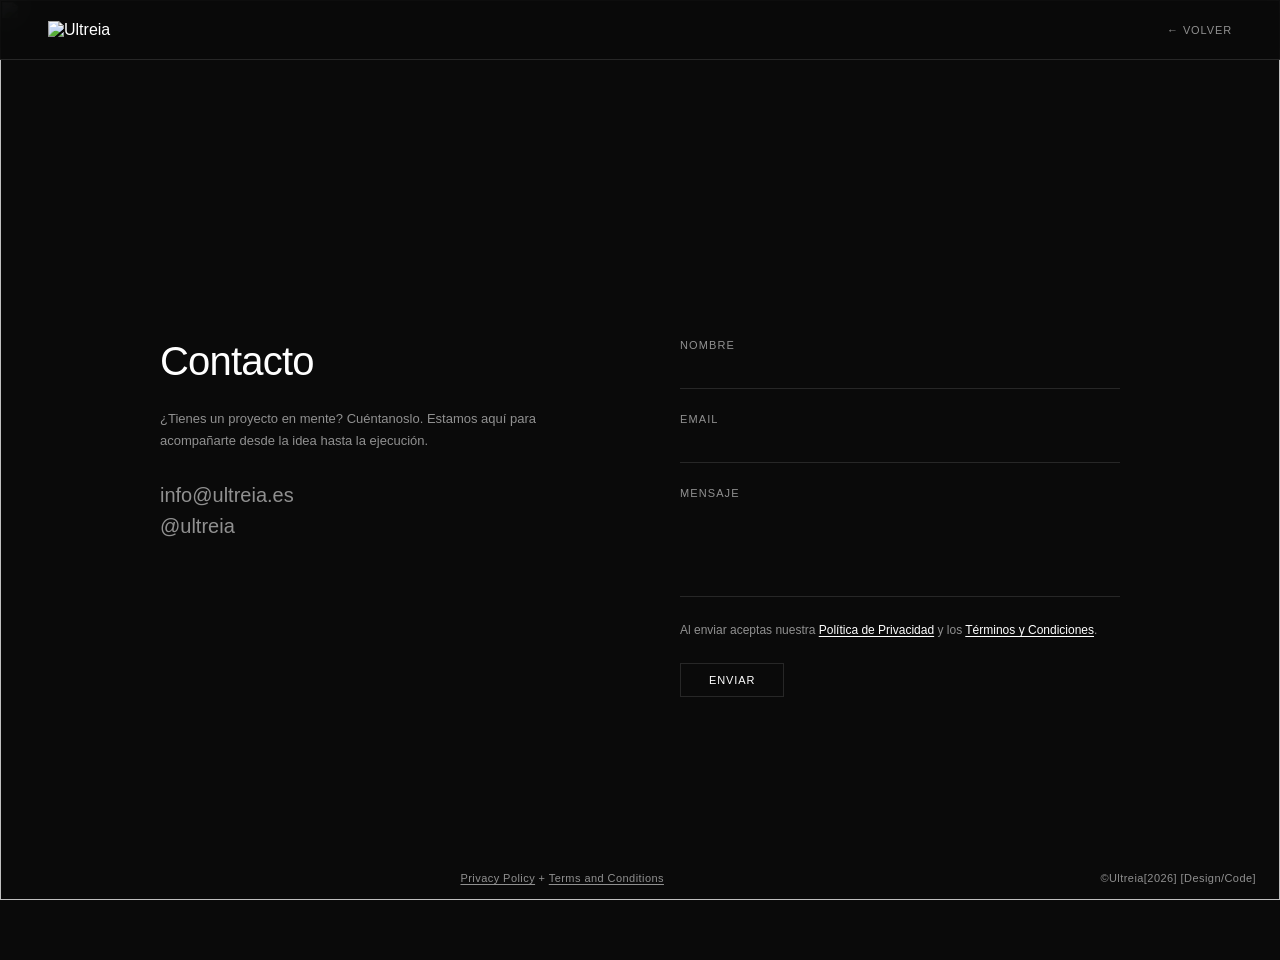
==== pages/contacto.html @ 215acc98 "Initial commit: HTML/CSS/JS structure for Ultreia web - index.html: full-screen bg, sticky nav, menu" ====
<!DOCTYPE html>
<html lang="es">
<head>
  <meta charset="UTF-8">
  <meta name="viewport" content="width=device-width, initial-scale=1.0">
  <title>Contacto — Ultreia</title>
  <link rel="stylesheet" href="../css/reset.css">
  <link rel="stylesheet" href="../css/variables.css">
  <link rel="stylesheet" href="../css/main.css">
  <link rel="stylesheet" href="../css/pages.css">
</head>
<body class="page-contact">

  <!-- Background -->
  <div class="site-bg" aria-hidden="true">
    <img src="../images/bg.jpg" alt="">
  </div>

  <nav class="nav nav--page" aria-label="Navegación principal">
    <a href="../index.html" class="nav__logo" aria-label="Ultreia — inicio">
      <img src="../images/logo.svg" alt="Ultreia">
    </a>
    <a href="../index.html" class="nav__link nav__link--back">← Volver</a>
  </nav>

  <main class="contact-content">
    <div class="contact-grid">
      <div class="contact-info">
        <h1>Contacto</h1>
        <p>
          ¿Tienes un proyecto en mente? Cuéntanoslo. Estamos aquí para acompañarte
          desde la idea hasta la ejecución.
        </p>
        <ul class="contact-links">
          <li><a href="mailto:info@ultreia.es">info@ultreia.es</a></li>
          <li><a href="https://instagram.com/ultreia" target="_blank" rel="noopener">@ultreia</a></li>
        </ul>
      </div>

      <form class="contact-form" action="#" method="post" novalidate>
        <div class="form-row">
          <label for="nombre">Nombre</label>
          <input type="text" id="nombre" name="nombre" autocomplete="name" required>
        </div>
        <div class="form-row">
          <label for="email">Email</label>
          <input type="email" id="email" name="email" autocomplete="email" required>
        </div>
        <div class="form-row">
          <label for="mensaje">Mensaje</label>
          <textarea id="mensaje" name="mensaje" rows="5" required></textarea>
        </div>
        <p class="form-legal">
          Al enviar aceptas nuestra
          <a href="privacidad.html">Política de Privacidad</a>
          y los
          <a href="terminos.html">Términos y Condiciones</a>.
        </p>
        <button type="submit" class="form-submit">Enviar</button>
      </form>
    </div>
  </main>

  <footer class="footer-bar" role="contentinfo">
    <div class="footer-bar__left"></div>
    <div class="footer-bar__center">
      <a href="privacidad.html">Privacy Policy</a>
      +
      <a href="terminos.html">Terms and Conditions</a>
    </div>
    <div class="footer-bar__right">
      <span class="footer-bar__copy">©Ultreia[2026] [Design/Code]</span>
    </div>
  </footer>

</body>
</html>
---- css/variables.css ----
:root {
  /* Colors */
  --color-bg: #0a0a0a;
  --color-text: #ffffff;
  --color-text-dim: rgba(255, 255, 255, 0.55);
  --color-text-hover: #ffffff;
  --color-overlay: rgba(10, 10, 10, 0.92);
  --color-border: rgba(255, 255, 255, 0.12);
  --color-accent: #ffffff;

  /* Typography */
  --font-primary: 'Helvetica Neue', Helvetica, Arial, sans-serif;
  --font-size-nav: 0.6875rem;     /* 11px */
  --font-size-sm: 0.75rem;        /* 12px */
  --font-size-body: 0.8125rem;    /* 13px */
  --font-size-label: 0.6875rem;   /* 11px */
  --font-size-list: 1.25rem;      /* 20px */
  --letter-spacing-wide: 0.1em;
  --letter-spacing-nav: 0.08em;

  /* Layout */
  --nav-height: 60px;
  --footer-height: 44px;
  --menu-height: 70vh;
  --max-width: 1440px;
  --col: calc(100% / 3);

  /* Timing */
  --ease-out: cubic-bezier(0.16, 1, 0.3, 1);
  --ease-in-out: cubic-bezier(0.45, 0, 0.55, 1);
  --duration-fast: 200ms;
  --duration-med: 380ms;
  --duration-slow: 550ms;
}
---- css/main.css ----
/* ============================================================
   ULTREIA — Main Stylesheet
   ============================================================ */

/* ── Background ─────────────────────────────────────────── */

.site-bg {
  position: fixed;
  inset: 0;
  z-index: 0;
  overflow: hidden;
}

.site-bg video,
.site-bg img {
  width: 100%;
  height: 100%;
  object-fit: cover;
  object-position: center;
}

/* ── Site wrapper ───────────────────────────────────────── */

.site-wrapper {
  position: relative;
  z-index: 1;
  height: 100dvh;
  display: flex;
  flex-direction: column;
}

/* ── Navigation ─────────────────────────────────────────── */

.nav {
  position: fixed;
  top: 0;
  left: 0;
  right: 0;
  height: var(--nav-height);
  z-index: 100;
  display: flex;
  align-items: center;
  justify-content: space-between;
  padding: 0 48px;
}

.nav__logo {
  flex-shrink: 0;
  width: 120px;
}

.nav__logo img {
  width: 100%;
  height: auto;
  object-fit: contain;
}

.nav__links {
  display: flex;
  align-items: center;
  gap: 48px;
}

.nav__link {
  font-size: var(--font-size-nav);
  letter-spacing: var(--letter-spacing-nav);
  text-transform: uppercase;
  color: var(--color-text);
  cursor: pointer;
  position: relative;
  transition: opacity var(--duration-fast) ease;
  white-space: nowrap;
  user-select: none;
}

.nav__link::after {
  content: '';
  position: absolute;
  bottom: -3px;
  left: 0;
  width: 0;
  height: 1px;
  background: var(--color-text);
  transition: width var(--duration-med) var(--ease-out);
}

.nav__link:hover::after,
.nav__link.is-active::after {
  width: 100%;
}

.nav__link.is-active {
  opacity: 1;
}

.nav__contact {
  flex-shrink: 0;
}

/* ── Hero content ───────────────────────────────────────── */

.hero {
  flex: 1;
  display: flex;
  align-items: flex-end;
  padding-bottom: calc(var(--footer-height) + 48px);
}

.hero__text {
  max-width: 420px;
  margin-left: auto;
  margin-right: 80px;
  font-size: var(--font-size-body);
  line-height: 1.65;
  color: var(--color-text);
}

/* ── Footer bar ─────────────────────────────────────────── */

.footer-bar {
  position: fixed;
  bottom: 0;
  left: 0;
  right: 0;
  height: var(--footer-height);
  z-index: 90;
  display: flex;
  align-items: center;
  padding: 0 24px;
  gap: 0;
}

.footer-bar__left {
  flex: 0 0 auto;
}

.footer-bar__center {
  flex: 1;
  text-align: center;
  font-size: var(--font-size-label);
  color: var(--color-text-dim);
  letter-spacing: 0.04em;
  padding: 0 24px;
}

.footer-bar__center a {
  text-decoration: underline;
  text-underline-offset: 2px;
  transition: color var(--duration-fast) ease;
}

.footer-bar__center a:hover {
  color: var(--color-text);
}

.footer-bar__right {
  display: flex;
  align-items: center;
  gap: 32px;
  flex: 0 0 auto;
}

.footer-bar__copy {
  font-size: var(--font-size-label);
  color: var(--color-text-dim);
  letter-spacing: 0.04em;
  white-space: nowrap;
}

.footer-bar__cta {
  font-size: var(--font-size-label);
  letter-spacing: var(--letter-spacing-nav);
  text-transform: uppercase;
  background: rgba(255,255,255,0.1);
  border: 1px solid var(--color-border);
  padding: 4px 16px;
  border-radius: 2px;
  transition: background var(--duration-fast) ease, border-color var(--duration-fast) ease;
  white-space: nowrap;
}

.footer-bar__cta:hover {
  background: rgba(255,255,255,0.18);
  border-color: rgba(255,255,255,0.3);
}

/* ── Cookie Banner ──────────────────────────────────────── */

.cookie-banner {
  position: fixed;
  bottom: calc(var(--footer-height) + 12px);
  left: 16px;
  z-index: 200;
  background: rgba(20, 20, 20, 0.95);
  border: 1px solid var(--color-border);
  border-radius: 4px;
  padding: 12px 16px;
  max-width: 220px;
  font-size: var(--font-size-sm);
  line-height: 1.5;
  color: var(--color-text-dim);
  backdrop-filter: blur(12px);
  -webkit-backdrop-filter: blur(12px);
  transition: opacity var(--duration-med) ease, transform var(--duration-med) var(--ease-out);
}

.cookie-banner.is-hidden {
  opacity: 0;
  transform: translateY(8px);
  pointer-events: none;
}

.cookie-banner a,
.cookie-banner button {
  color: var(--color-text);
  text-decoration: underline;
  text-underline-offset: 2px;
  cursor: pointer;
}

.cookie-banner button:hover {
  opacity: 0.7;
}

/* ── Menu overlay ───────────────────────────────────────── */

.menu-overlay {
  position: fixed;
  top: var(--nav-height);
  left: 0;
  right: 0;
  z-index: 50;
  background: var(--color-overlay);
  backdrop-filter: blur(2px);
  -webkit-backdrop-filter: blur(2px);
  overflow: hidden;
  height: 0;
  transition: height var(--duration-slow) var(--ease-out);
  border-bottom: 1px solid var(--color-border);
}

.menu-overlay.is-open {
  /* height set dynamically by JS */
}

.menu-panel {
  position: absolute;
  top: 0;
  left: 0;
  right: 0;
  opacity: 0;
  transform: translateY(-8px);
  transition:
    opacity var(--duration-med) ease,
    transform var(--duration-med) var(--ease-out);
  pointer-events: none;
  display: grid;
  grid-template-columns: 1fr 1fr 1fr;
  padding: 52px 48px 48px;
  gap: 0;
  min-height: 400px;
}

.menu-panel.is-visible {
  opacity: 1;
  transform: translateY(0);
  pointer-events: auto;
}

/* ── Menu columns ───────────────────────────────────────── */

.menu-col {
  padding-right: 48px;
}

.menu-col--image {
  padding-right: 0;
  display: flex;
  align-items: flex-start;
}

.menu-col--image-wide {
  grid-column: span 2;
  padding-right: 0;
  display: flex;
  align-items: flex-start;
}

.menu-col__label {
  font-size: var(--font-size-label);
  letter-spacing: var(--letter-spacing-wide);
  text-transform: uppercase;
  color: var(--color-text-dim);
  margin-bottom: 20px;
}

.menu-col__desc {
  font-size: var(--font-size-body);
  line-height: 1.65;
  color: var(--color-text-dim);
  margin-bottom: 32px;
  max-width: 380px;
}

/* ── Menu list ──────────────────────────────────────────── */

.menu-list {
  display: flex;
  flex-direction: column;
  gap: 2px;
}

.menu-list__item {
  font-size: var(--font-size-list);
  line-height: 1.3;
  color: var(--color-text-dim);
  cursor: pointer;
  padding: 6px 0;
  transition: color var(--duration-fast) ease;
  position: relative;
  width: fit-content;
}

.menu-list__item::before {
  content: '';
  position: absolute;
  left: -16px;
  top: 50%;
  transform: translateY(-50%) scaleX(0);
  width: 8px;
  height: 1px;
  background: var(--color-text);
  transform-origin: left;
  transition: transform var(--duration-fast) var(--ease-out);
}

.menu-list__item:hover,
.menu-list__item.is-active {
  color: var(--color-text);
}

.menu-list__item:hover::before,
.menu-list__item.is-active::before {
  transform: translateY(-50%) scaleX(1);
}

.menu-list__link {
  font-size: var(--font-size-label);
  letter-spacing: var(--letter-spacing-wide);
  text-transform: uppercase;
  color: var(--color-text-dim);
  margin-top: 32px;
  display: inline-flex;
  align-items: center;
  gap: 8px;
  transition: color var(--duration-fast) ease;
  cursor: pointer;
}

.menu-list__link::after {
  content: '→';
  transition: transform var(--duration-fast) ease;
}

.menu-list__link:hover {
  color: var(--color-text);
}

.menu-list__link:hover::after {
  transform: translateX(4px);
}

/* ── Menu image ─────────────────────────────────────────── */

.menu-image {
  width: 100%;
  aspect-ratio: 4 / 3;
  background: rgba(255,255,255,0.04);
  border: 1px solid var(--color-border);
  position: relative;
  overflow: hidden;
}

.menu-image img {
  position: absolute;
  inset: 0;
  width: 100%;
  height: 100%;
  object-fit: cover;
  opacity: 0;
  transition: opacity var(--duration-med) ease;
}

.menu-image img.is-visible {
  opacity: 1;
}

/* ── Utilities ──────────────────────────────────────────── */

.sr-only {
  position: absolute;
  width: 1px;
  height: 1px;
  overflow: hidden;
  clip: rect(0,0,0,0);
  white-space: nowrap;
}
---- css/pages.css ----
/* ============================================================
   ULTREIA — Pages (legal, contact)
   ============================================================ */

/* ── Legal pages ─────────────────────────────────────────── */

.page-legal body,
body.page-legal {
  overflow-y: auto;
  height: auto;
}

.nav--page {
  position: sticky;
  background: rgba(10,10,10,0.96);
  border-bottom: 1px solid var(--color-border);
  backdrop-filter: blur(12px);
  -webkit-backdrop-filter: blur(12px);
}

.nav__link--back {
  font-size: var(--font-size-nav);
  letter-spacing: var(--letter-spacing-nav);
  text-transform: uppercase;
  color: var(--color-text-dim);
  transition: color var(--duration-fast) ease;
}

.nav__link--back:hover {
  color: var(--color-text);
}

.legal-content {
  max-width: 680px;
  margin: 0 auto;
  padding: calc(var(--nav-height) + 64px) 48px calc(var(--footer-height) + 64px);
}

.legal-content h1 {
  font-size: 2rem;
  font-weight: 300;
  letter-spacing: -0.01em;
  margin-bottom: 8px;
}

.legal-meta {
  font-size: var(--font-size-sm);
  color: var(--color-text-dim);
  margin-bottom: 48px;
}

.legal-content section {
  margin-bottom: 36px;
}

.legal-content h2 {
  font-size: var(--font-size-body);
  letter-spacing: var(--letter-spacing-wide);
  text-transform: uppercase;
  color: var(--color-text-dim);
  margin-bottom: 12px;
}

.legal-content p {
  font-size: var(--font-size-body);
  line-height: 1.7;
  color: rgba(255,255,255,0.75);
  margin-bottom: 12px;
}

.legal-content a {
  color: var(--color-text);
  text-decoration: underline;
  text-underline-offset: 2px;
}

/* ── Contact page ────────────────────────────────────────── */

body.page-contact {
  overflow: hidden;
  height: 100dvh;
}

.contact-content {
  position: relative;
  z-index: 1;
  display: flex;
  align-items: center;
  justify-content: center;
  min-height: 100dvh;
  padding: calc(var(--nav-height) + 32px) 48px calc(var(--footer-height) + 32px);
}

.contact-grid {
  display: grid;
  grid-template-columns: 1fr 1fr;
  gap: 80px;
  max-width: 960px;
  width: 100%;
}

.contact-info h1 {
  font-size: 2.5rem;
  font-weight: 300;
  letter-spacing: -0.02em;
  margin-bottom: 24px;
}

.contact-info p {
  font-size: var(--font-size-body);
  line-height: 1.7;
  color: var(--color-text-dim);
  margin-bottom: 32px;
}

.contact-links {
  display: flex;
  flex-direction: column;
  gap: 8px;
}

.contact-links a {
  font-size: var(--font-size-list);
  color: var(--color-text-dim);
  transition: color var(--duration-fast) ease;
}

.contact-links a:hover {
  color: var(--color-text);
}

/* ── Form ────────────────────────────────────────────────── */

.contact-form {
  display: flex;
  flex-direction: column;
  gap: 24px;
}

.form-row {
  display: flex;
  flex-direction: column;
  gap: 6px;
}

.form-row label {
  font-size: var(--font-size-label);
  letter-spacing: var(--letter-spacing-wide);
  text-transform: uppercase;
  color: var(--color-text-dim);
}

.form-row input,
.form-row textarea {
  background: transparent;
  border: none;
  border-bottom: 1px solid var(--color-border);
  color: var(--color-text);
  font: inherit;
  font-size: var(--font-size-body);
  padding: 8px 0;
  outline: none;
  transition: border-color var(--duration-fast) ease;
  resize: none;
}

.form-row input:focus,
.form-row textarea:focus {
  border-bottom-color: var(--color-text);
}

.form-legal {
  font-size: var(--font-size-sm);
  color: var(--color-text-dim);
  line-height: 1.5;
}

.form-legal a {
  color: var(--color-text);
  text-decoration: underline;
  text-underline-offset: 2px;
}

.form-submit {
  align-self: flex-start;
  font-size: var(--font-size-nav);
  letter-spacing: var(--letter-spacing-nav);
  text-transform: uppercase;
  padding: 10px 28px;
  border: 1px solid var(--color-border);
  cursor: pointer;
  transition: background var(--duration-fast) ease, border-color var(--duration-fast) ease;
}

.form-submit:hover {
  background: rgba(255,255,255,0.08);
  border-color: rgba(255,255,255,0.3);
}
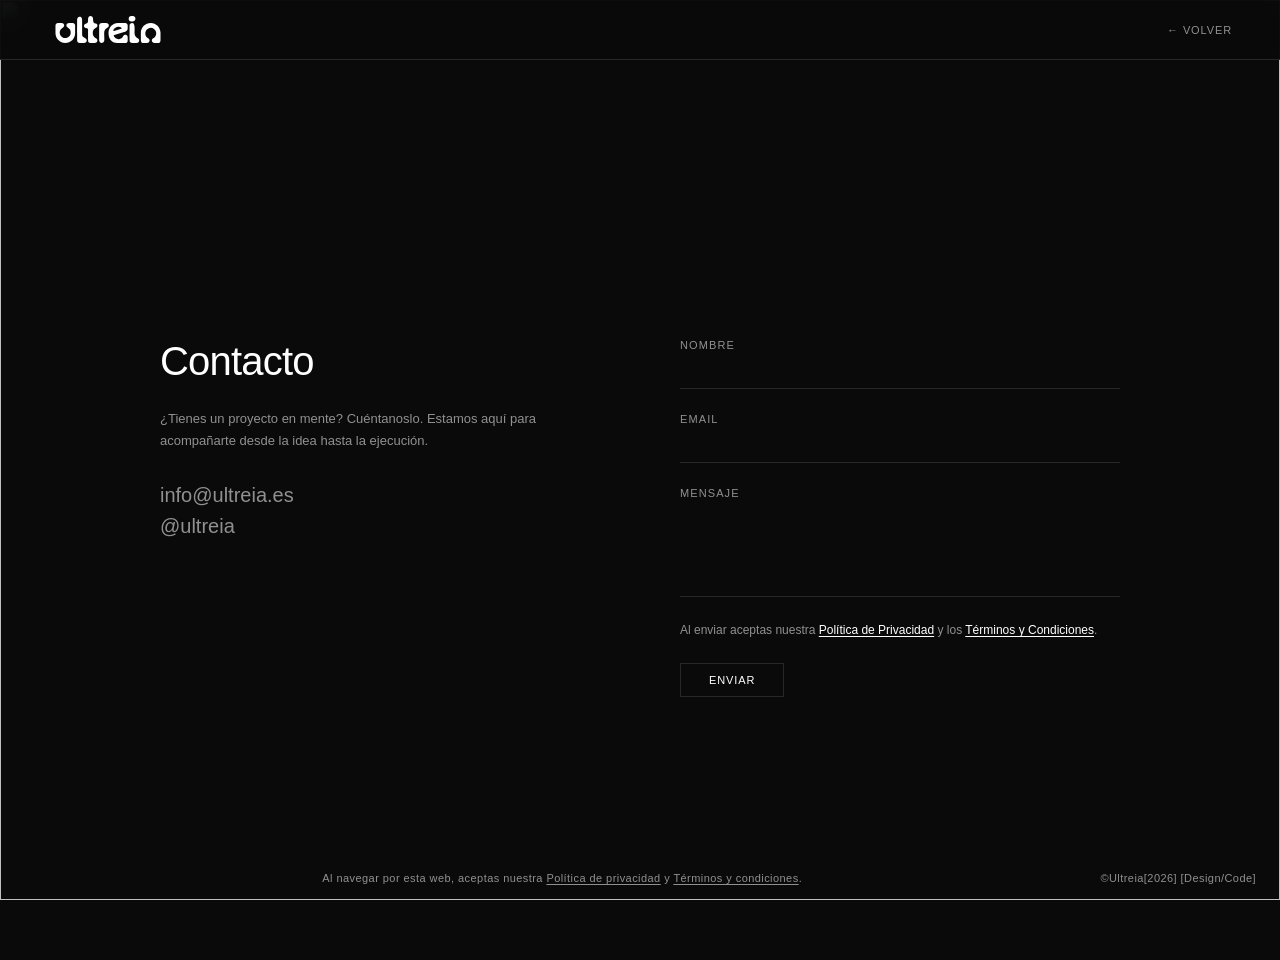
==== commit 8f421b3f: "Translate to Spanish, update logo path, localise cookie banner - Footer: 'By clicking Submit...' → '" ====
--- a/pages/contacto.html
+++ b/pages/contacto.html
@@ -18,7 +18,7 @@
 
   <nav class="nav nav--page" aria-label="Navegación principal">
     <a href="../index.html" class="nav__logo" aria-label="Ultreia — inicio">
-      <img src="../images/logo.svg" alt="Ultreia">
+      <img src="../images/Ultreia_Festival2025_LOGO_BLANCO.svg" alt="Ultreia">
     </a>
     <a href="../index.html" class="nav__link nav__link--back">← Volver</a>
   </nav>
@@ -64,9 +64,10 @@
   <footer class="footer-bar" role="contentinfo">
     <div class="footer-bar__left"></div>
     <div class="footer-bar__center">
-      <a href="privacidad.html">Privacy Policy</a>
-      +
-      <a href="terminos.html">Terms and Conditions</a>
+      Al navegar por esta web, aceptas nuestra
+      <a href="privacidad.html">Política de privacidad</a>
+      y
+      <a href="terminos.html">Términos y condiciones</a>.
     </div>
     <div class="footer-bar__right">
       <span class="footer-bar__copy">©Ultreia[2026] [Design/Code]</span>
--- a/css/main.css
+++ b/css/main.css
@@ -17,16 +17,6 @@
   height: 100%;
   object-fit: cover;
   object-position: center;
-}
-
-/* ── Site wrapper ───────────────────────────────────────── */
-
-.site-wrapper {
-  position: relative;
-  z-index: 1;
-  height: 100dvh;
-  display: flex;
-  flex-direction: column;
 }
 
 /* ── Navigation ─────────────────────────────────────────── */
@@ -100,16 +90,15 @@
 /* ── Hero content ───────────────────────────────────────── */
 
 .hero {
-  flex: 1;
-  display: flex;
-  align-items: flex-end;
-  padding-bottom: calc(var(--footer-height) + 48px);
+  position: fixed;
+  bottom: calc(var(--footer-height) + 52px);
+  right: 80px;
+  z-index: 10;
+  max-width: 420px;
+  pointer-events: none;
 }
 
 .hero__text {
-  max-width: 420px;
-  margin-left: auto;
-  margin-right: 80px;
   font-size: var(--font-size-body);
   line-height: 1.65;
   color: var(--color-text);
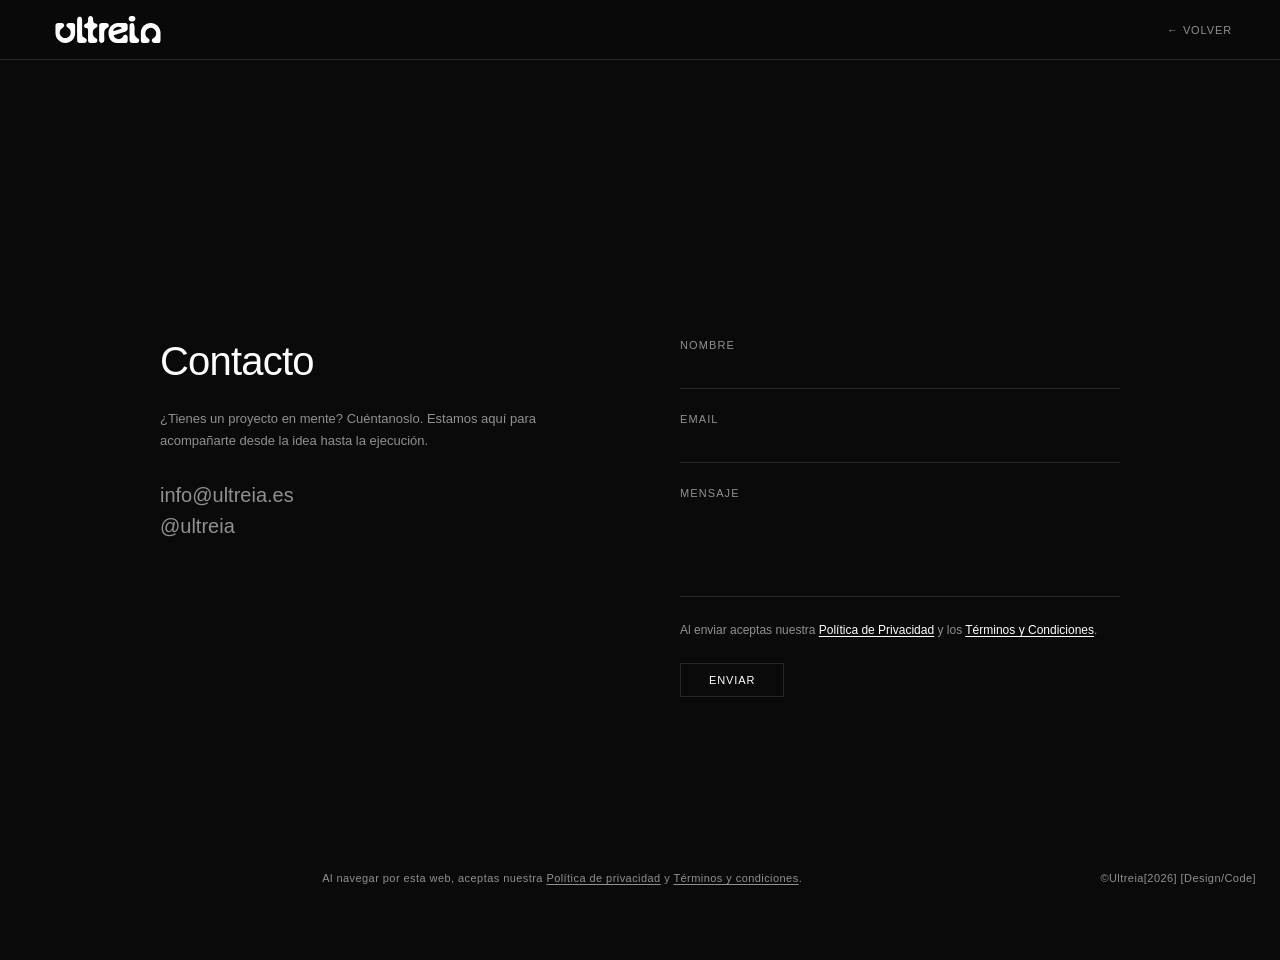
==== commit dc49b436: "Switch background from placeholder image to video Using Video_de_fondo_ejemplo.mp4 (autoplay, muted," ====
--- a/pages/contacto.html
+++ b/pages/contacto.html
@@ -13,7 +13,9 @@
 
   <!-- Background -->
   <div class="site-bg" aria-hidden="true">
-    <img src="../images/bg.jpg" alt="">
+    <video autoplay muted loop playsinline>
+      <source src="../images/Video_de_fondo_ejemplo.mp4" type="video/mp4">
+    </video>
   </div>
 
   <nav class="nav nav--page" aria-label="Navegación principal">
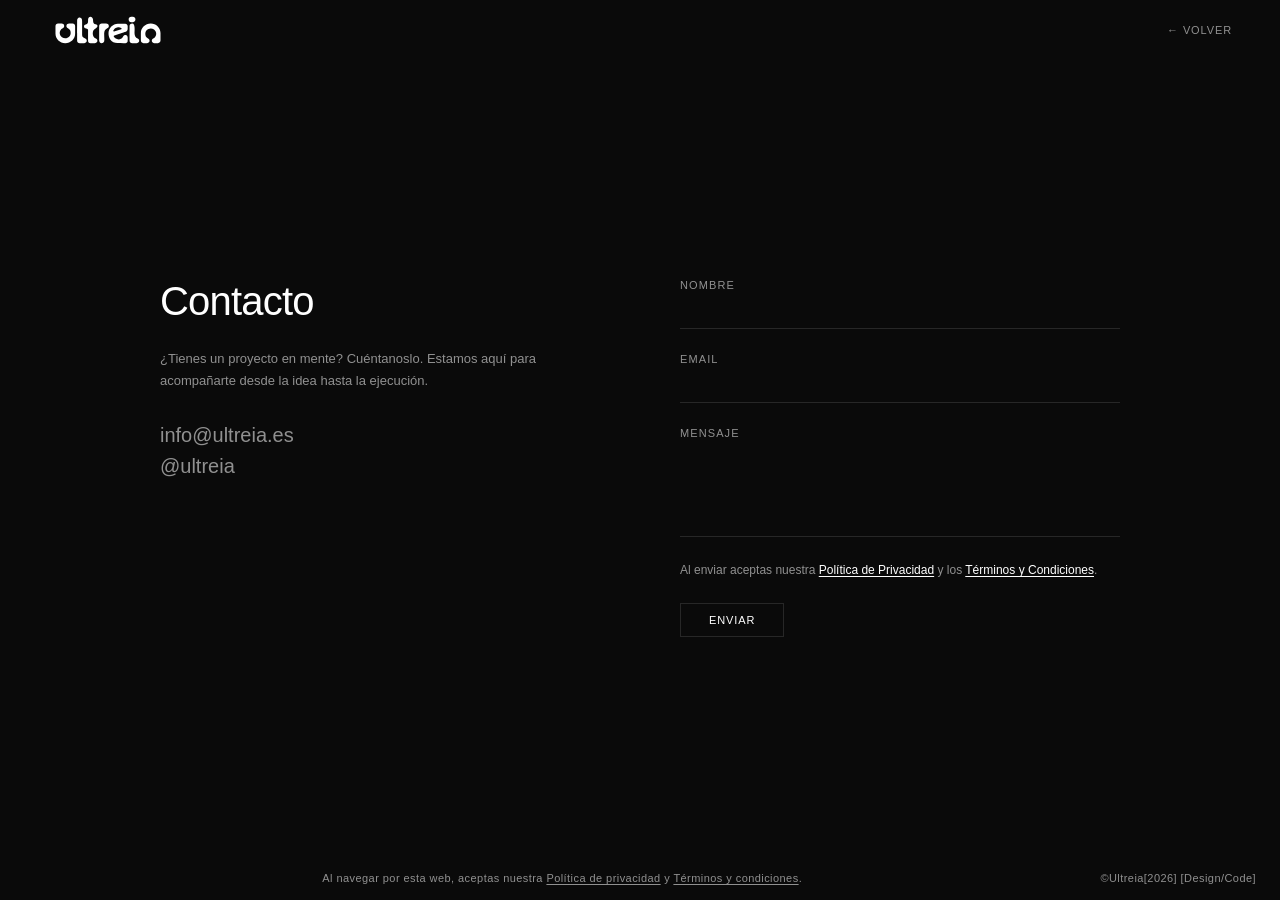
==== commit c1e34395: "Update menus, media, and deployment assets" ====
--- a/pages/contacto.html
+++ b/pages/contacto.html
@@ -14,7 +14,7 @@
   <!-- Background -->
   <div class="site-bg" aria-hidden="true">
     <video autoplay muted loop playsinline>
-      <source src="../images/Video_de_fondo_ejemplo.mp4" type="video/mp4">
+      <source src="../images/Video_de_fondo.mp4" type="video/mp4">
     </video>
   </div>
 
@@ -75,6 +75,5 @@
       <span class="footer-bar__copy">©Ultreia[2026] [Design/Code]</span>
     </div>
   </footer>
-
 </body>
 </html>
--- a/css/variables.css
+++ b/css/variables.css
@@ -4,7 +4,7 @@
   --color-text: #ffffff;
   --color-text-dim: rgba(255, 255, 255, 0.55);
   --color-text-hover: #ffffff;
-  --color-overlay: rgba(10, 10, 10, 0.92);
+  --color-overlay: rgba(10, 10, 10, 0.82);
   --color-border: rgba(255, 255, 255, 0.12);
   --color-accent: #ffffff;
 
@@ -19,11 +19,29 @@
   --letter-spacing-nav: 0.08em;
 
   /* Layout */
+  --page-gutter: 48px;
+  --page-gutter-sm: 24px;
+  --footer-gutter: 24px;
+  --footer-gutter-sm: 16px;
   --nav-height: 60px;
   --footer-height: 44px;
-  --menu-height: 70vh;
+  --menu-max-height-vh: 78;
+  --menu-panel-padding-top: 52px;
+  --menu-panel-padding-bottom: 48px;
+  --menu-col-gap: 48px;
+  --hero-bottom-offset: 52px;
+  --hero-max-width: 420px;
+  --hero-max-width-mobile: 280px;
+  --hero-mobile-bottom-offset: 32px;
+  --cookie-offset: 14px;
+  --cookie-offset-mobile: 12px;
+  --cookie-max-width: 220px;
   --max-width: 1440px;
   --col: calc(100% / 3);
+  --layout-width: calc(100vw - (var(--page-gutter) * 2));
+  --layout-third: calc(var(--layout-width) / 3);
+  --layout-third-start: calc(var(--page-gutter) + (var(--layout-third) * 2));
+  --hero-width: calc(var(--layout-third) - var(--menu-col-gap));
 
   /* Timing */
   --ease-out: cubic-bezier(0.16, 1, 0.3, 1);
--- a/css/main.css
+++ b/css/main.css
@@ -31,7 +31,13 @@
   display: flex;
   align-items: center;
   justify-content: space-between;
-  padding: 0 48px;
+  padding: 0 var(--page-gutter);
+  background: transparent;
+  transition: background var(--duration-med) var(--ease-out);
+}
+
+.nav.is-menu-open {
+  background: transparent;
 }
 
 .nav__logo {
@@ -48,53 +54,73 @@
 .nav__links {
   display: flex;
   align-items: center;
-  gap: 48px;
+  gap: var(--menu-col-gap);
+  height: 100%;
+}
+
+.nav__links li {
+  display: flex;
+  align-items: stretch;
+  height: 100%;
 }
 
 .nav__link {
+  display: inline-flex;
+  align-items: center;
+  height: 100%;
   font-size: var(--font-size-nav);
   letter-spacing: var(--letter-spacing-nav);
   text-transform: uppercase;
   color: var(--color-text);
   cursor: pointer;
   position: relative;
-  transition: opacity var(--duration-fast) ease;
+  transition: color var(--duration-fast) ease, opacity var(--duration-fast) ease;
   white-space: nowrap;
   user-select: none;
 }
 
+.nav__link > span {
+  position: relative;
+  display: inline-block;
+}
+
 .nav__link::after {
-  content: '';
-  position: absolute;
-  bottom: -3px;
-  left: 0;
-  width: 0;
-  height: 1px;
-  background: var(--color-text);
-  transition: width var(--duration-med) var(--ease-out);
-}
-
-.nav__link:hover::after,
-.nav__link.is-active::after {
-  width: 100%;
+  content: none;
 }
 
 .nav__link.is-active {
-  opacity: 1;
+  color: var(--color-text);
 }
 
 .nav__contact {
+  display: flex;
+  align-items: center;
+  gap: 24px;
   flex-shrink: 0;
 }
 
+.nav:hover .nav__link,
+.nav.is-menu-open .nav__link {
+  color: var(--color-text-dim);
+}
+
+.nav:hover .nav__link:hover,
+.nav:hover .nav__link:focus-visible,
+.nav.is-menu-open .nav__link.is-active,
+.nav.is-menu-open .nav__contact .nav__link:hover,
+.nav.is-menu-open .nav__contact .nav__link:focus-visible {
+  color: var(--color-text);
+}
+
 /* ── Hero content ───────────────────────────────────────── */
 
 .hero {
   position: fixed;
-  bottom: calc(var(--footer-height) + 52px);
-  right: 80px;
+  bottom: calc(var(--footer-height) + var(--hero-bottom-offset));
+  left: var(--layout-third-start);
   z-index: 10;
-  max-width: 420px;
+  width: var(--hero-width);
+  max-width: var(--hero-max-width);
   pointer-events: none;
 }
 
@@ -115,7 +141,7 @@
   z-index: 90;
   display: flex;
   align-items: center;
-  padding: 0 24px;
+  padding: 0 var(--footer-gutter);
   gap: 0;
 }
 
@@ -129,7 +155,7 @@
   font-size: var(--font-size-label);
   color: var(--color-text-dim);
   letter-spacing: 0.04em;
-  padding: 0 24px;
+  padding: 0 var(--footer-gutter);
 }
 
 .footer-bar__center a {
@@ -156,35 +182,19 @@
   white-space: nowrap;
 }
 
-.footer-bar__cta {
-  font-size: var(--font-size-label);
-  letter-spacing: var(--letter-spacing-nav);
-  text-transform: uppercase;
-  background: rgba(255,255,255,0.1);
-  border: 1px solid var(--color-border);
-  padding: 4px 16px;
-  border-radius: 2px;
-  transition: background var(--duration-fast) ease, border-color var(--duration-fast) ease;
-  white-space: nowrap;
-}
-
-.footer-bar__cta:hover {
-  background: rgba(255,255,255,0.18);
-  border-color: rgba(255,255,255,0.3);
-}
-
 /* ── Cookie Banner ──────────────────────────────────────── */
 
 .cookie-banner {
   position: fixed;
-  bottom: calc(var(--footer-height) + 12px);
+  bottom: var(--cookie-offset);
   left: 16px;
   z-index: 200;
   background: rgba(20, 20, 20, 0.95);
   border: 1px solid var(--color-border);
   border-radius: 4px;
   padding: 12px 16px;
-  max-width: 220px;
+  width: 272px;
+  max-width: none;
   font-size: var(--font-size-sm);
   line-height: 1.5;
   color: var(--color-text-dim);
@@ -199,15 +209,30 @@
   pointer-events: none;
 }
 
-.cookie-banner a,
-.cookie-banner button {
+.cookie-banner__text {
+  margin: 0;
+  position: relative;
+  padding-right: 56px;
+  max-width: none;
+}
+
+.cookie-banner__button {
+  position: absolute;
+  right: 0;
+  bottom: 0;
   color: var(--color-text);
   text-decoration: underline;
   text-underline-offset: 2px;
   cursor: pointer;
-}
-
-.cookie-banner button:hover {
+  border: 0;
+  background: transparent;
+  padding: 0;
+  font: inherit;
+  line-height: inherit;
+  transition: opacity var(--duration-fast) ease;
+}
+
+.cookie-banner__button:hover {
   opacity: 0.7;
 }
 
@@ -215,7 +240,7 @@
 
 .menu-overlay {
   position: fixed;
-  top: var(--nav-height);
+  top: 0;
   left: 0;
   right: 0;
   z-index: 50;
@@ -225,7 +250,6 @@
   overflow: hidden;
   height: 0;
   transition: height var(--duration-slow) var(--ease-out);
-  border-bottom: 1px solid var(--color-border);
 }
 
 .menu-overlay.is-open {
@@ -245,7 +269,10 @@
   pointer-events: none;
   display: grid;
   grid-template-columns: 1fr 1fr 1fr;
-  padding: 52px 48px 48px;
+  padding:
+    calc(var(--nav-height) + var(--menu-panel-padding-top))
+    var(--page-gutter)
+    var(--menu-panel-padding-bottom);
   gap: 0;
   min-height: 400px;
 }
@@ -259,7 +286,7 @@
 /* ── Menu columns ───────────────────────────────────────── */
 
 .menu-col {
-  padding-right: 48px;
+  padding-right: var(--menu-col-gap);
 }
 
 .menu-col--image {
@@ -306,21 +333,7 @@
   cursor: pointer;
   padding: 6px 0;
   transition: color var(--duration-fast) ease;
-  position: relative;
   width: fit-content;
-}
-
-.menu-list__item::before {
-  content: '';
-  position: absolute;
-  left: -16px;
-  top: 50%;
-  transform: translateY(-50%) scaleX(0);
-  width: 8px;
-  height: 1px;
-  background: var(--color-text);
-  transform-origin: left;
-  transition: transform var(--duration-fast) var(--ease-out);
 }
 
 .menu-list__item:hover,
@@ -328,9 +341,12 @@
   color: var(--color-text);
 }
 
-.menu-list__item:hover::before,
-.menu-list__item.is-active::before {
-  transform: translateY(-50%) scaleX(1);
+.menu-list__meta {
+  display: inline-block;
+  font-size: 0.55em;
+  line-height: 1;
+  vertical-align: super;
+  margin-left: 4px;
 }
 
 .menu-list__link {
@@ -382,6 +398,79 @@
 
 .menu-image img.is-visible {
   opacity: 1;
+}
+
+.menu-preview {
+  width: 100%;
+  position: relative;
+  min-height: 320px;
+}
+
+.menu-preview .menu-image,
+.menu-preview .menu-detail {
+  transition:
+    opacity var(--duration-med) ease,
+    transform var(--duration-med) var(--ease-out);
+}
+
+.menu-preview .menu-image {
+  opacity: 0;
+  transform: translateY(8px);
+  pointer-events: none;
+  position: absolute;
+  inset: 0;
+}
+
+.menu-preview .menu-detail {
+  padding: 0;
+  opacity: 0;
+  transform: translateY(8px);
+  pointer-events: none;
+  position: absolute;
+  inset: 0;
+}
+
+.menu-preview.is-image-visible .menu-image {
+  opacity: 1;
+  transform: translateY(0);
+  pointer-events: auto;
+  position: relative;
+}
+
+.menu-preview.is-image-visible .menu-detail {
+  opacity: 0;
+  transform: translateY(-8px);
+  pointer-events: none;
+}
+
+.menu-preview.is-detail-visible .menu-detail {
+  opacity: 1;
+  transform: translateY(0);
+  position: relative;
+  pointer-events: auto;
+}
+
+.menu-preview.is-detail-visible .menu-image {
+  opacity: 0;
+  transform: translateY(8px);
+  pointer-events: none;
+}
+
+.menu-detail__text {
+  font-size: var(--font-size-body);
+  line-height: 1.7;
+  color: var(--color-text-dim);
+  max-width: none;
+  width: 100%;
+  margin: 0;
+}
+
+.menu-detail__text p {
+  margin: 0 0 14px;
+}
+
+.menu-detail__text p:last-child {
+  margin-bottom: 0;
 }
 
 /* ── Utilities ──────────────────────────────────────────── */
--- a/css/pages.css
+++ b/css/pages.css
@@ -11,11 +11,10 @@
 }
 
 .nav--page {
-  position: sticky;
-  background: rgba(10,10,10,0.96);
-  border-bottom: 1px solid var(--color-border);
-  backdrop-filter: blur(12px);
-  -webkit-backdrop-filter: blur(12px);
+  background: transparent;
+  border-bottom: 0;
+  backdrop-filter: none;
+  -webkit-backdrop-filter: none;
 }
 
 .nav__link--back {
@@ -33,7 +32,10 @@
 .legal-content {
   max-width: 680px;
   margin: 0 auto;
-  padding: calc(var(--nav-height) + 64px) 48px calc(var(--footer-height) + 64px);
+  padding:
+    calc(var(--nav-height) + 64px)
+    var(--page-gutter)
+    calc(var(--footer-height) + 64px);
 }
 
 .legal-content h1 {
@@ -88,7 +90,10 @@
   align-items: center;
   justify-content: center;
   min-height: 100dvh;
-  padding: calc(var(--nav-height) + 32px) 48px calc(var(--footer-height) + 32px);
+  padding:
+    calc(var(--nav-height) + 32px)
+    var(--page-gutter)
+    calc(var(--footer-height) + 32px);
 }
 
 .contact-grid {
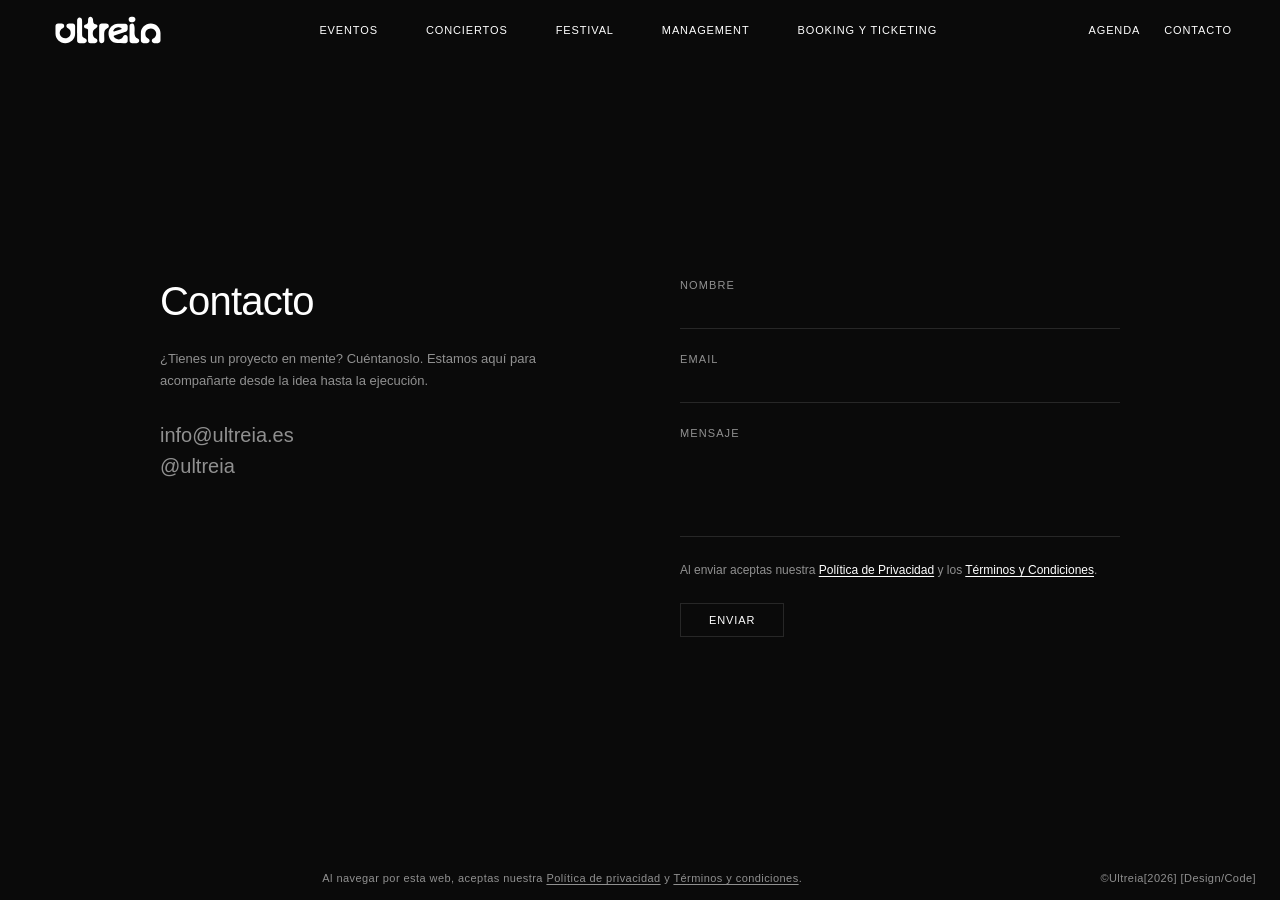
==== commit a9b20452: "Extract reusable shared header" ====
--- a/pages/contacto.html
+++ b/pages/contacto.html
@@ -3,27 +3,22 @@
 <head>
   <meta charset="UTF-8">
   <meta name="viewport" content="width=device-width, initial-scale=1.0">
-  <title>Contacto — Ultreia</title>
+  <title>Contacto - Ultreia</title>
   <link rel="stylesheet" href="../css/reset.css">
   <link rel="stylesheet" href="../css/variables.css">
   <link rel="stylesheet" href="../css/main.css">
+  <link rel="stylesheet" href="../css/mobile.css">
   <link rel="stylesheet" href="../css/pages.css">
 </head>
 <body class="page-contact">
 
-  <!-- Background -->
   <div class="site-bg" aria-hidden="true">
     <video autoplay muted loop playsinline>
       <source src="../images/Video_de_fondo.mp4" type="video/mp4">
     </video>
   </div>
 
-  <nav class="nav nav--page" aria-label="Navegación principal">
-    <a href="../index.html" class="nav__logo" aria-label="Ultreia — inicio">
-      <img src="../images/Ultreia_Festival2025_LOGO_BLANCO.svg" alt="Ultreia">
-    </a>
-    <a href="../index.html" class="nav__link nav__link--back">← Volver</a>
-  </nav>
+  <div data-include="/partials/header.html"></div>
 
   <main class="contact-content">
     <div class="contact-grid">
@@ -75,5 +70,8 @@
       <span class="footer-bar__copy">©Ultreia[2026] [Design/Code]</span>
     </div>
   </footer>
+
+  <script src="../js/layout.js"></script>
+  <script src="../js/main.js"></script>
 </body>
 </html>
--- a/css/mobile.css
+++ b/css/mobile.css
@@ -0,0 +1,373 @@
+/* ============================================================
+   ULTREIA — Mobile styles (≤ 768px)
+   ============================================================ */
+
+/* ── Mobile nav additions ───────────────────────────────── */
+
+.nav__burger {
+  display: none;
+  flex-direction: column;
+  justify-content: center;
+  gap: 6px;
+  width: 32px;
+  height: 32px;
+  padding: 4px;
+  flex-shrink: 0;
+}
+
+.nav__burger span {
+  display: block;
+  width: 100%;
+  height: 1px;
+  background: var(--color-text);
+  transform-origin: center;
+  transition:
+    transform var(--duration-med) var(--ease-out),
+    opacity var(--duration-fast) ease;
+}
+
+.nav__burger.is-open span:nth-child(1) {
+  transform: translateY(3.5px) rotate(45deg);
+}
+
+.nav__burger.is-open span:nth-child(2) {
+  transform: translateY(-3.5px) rotate(-45deg);
+}
+
+/* ── Mobile menu ─────────────────────────────────────────── */
+
+.mobile-menu {
+  display: none;
+  position: fixed;
+  inset: 0;
+  top: var(--nav-height);
+  z-index: 80;
+  background: var(--color-overlay);
+  backdrop-filter: blur(2px);
+  -webkit-backdrop-filter: blur(2px);
+  overflow: hidden;
+  transform: translateX(100%);
+  transition: transform var(--duration-slow) var(--ease-out);
+}
+
+.mobile-menu.is-open {
+  transform: translateX(0);
+}
+
+/* ── Levels ──────────────────────────────────────────────── */
+
+.mobile-level {
+  position: absolute;
+  inset: 0;
+  display: flex;
+  flex-direction: column;
+  padding: 32px 24px calc(var(--footer-height) + 24px);
+  overflow-y: auto;
+  -webkit-overflow-scrolling: touch;
+  opacity: 1;
+  transform: translateX(0);
+  transition:
+    transform 280ms var(--ease-out),
+    opacity 220ms ease;
+}
+
+.mobile-level--sub {
+  padding-top: calc(var(--nav-height) + 24px);
+}
+
+.mobile-level[hidden] {
+  display: none;
+}
+
+.mobile-level.is-entering {
+  display: flex;
+  opacity: 0;
+  transform: translateX(18%);
+  pointer-events: none;
+}
+
+.mobile-level.is-active {
+  opacity: 1;
+  transform: translateX(0);
+  pointer-events: auto;
+}
+
+.mobile-level.is-exiting {
+  opacity: 0;
+  transform: translateX(-18%);
+  pointer-events: none;
+}
+
+/* ── Level 1: section list ───────────────────────────────── */
+
+.mobile-nav-list {
+  display: flex;
+  flex-direction: column;
+  gap: 0;
+  margin-top: 24px;
+}
+
+.mobile-nav-item {
+  font-size: 2rem;
+  font-weight: 300;
+  letter-spacing: -0.01em;
+  color: var(--color-text-dim);
+  padding: 14px 0;
+  border-bottom: 1px solid var(--color-border);
+  cursor: pointer;
+  display: flex;
+  align-items: center;
+  justify-content: space-between;
+  transition: color var(--duration-fast) ease;
+}
+
+.mobile-nav-item::after {
+  content: '→';
+  font-size: 1rem;
+  opacity: 0;
+  transform: translateX(-8px);
+  transition:
+    opacity var(--duration-fast) ease,
+    transform var(--duration-fast) var(--ease-out);
+}
+
+.mobile-nav-item:hover,
+.mobile-nav-item:active {
+  color: var(--color-text);
+}
+
+.mobile-nav-item:hover::after,
+.mobile-nav-item:active::after {
+  opacity: 1;
+  transform: translateX(0);
+}
+
+.mobile-nav-item a {
+  display: block;
+  width: 100%;
+  color: inherit;
+}
+
+/* ── Back button ─────────────────────────────────────────── */
+
+.mobile-back {
+  font-size: var(--font-size-nav);
+  letter-spacing: var(--letter-spacing-nav);
+  text-transform: uppercase;
+  color: var(--color-text-dim);
+  margin-bottom: 28px;
+  display: inline-flex;
+  align-items: center;
+  gap: 6px;
+  transition: color var(--duration-fast) ease;
+  cursor: pointer;
+  align-self: flex-start;
+}
+
+.mobile-back:hover {
+  color: var(--color-text);
+}
+
+/* ── Level 2: sub-menu ───────────────────────────────────── */
+
+.mobile-sub-content {
+  display: flex;
+  flex-direction: column;
+  flex: 1;
+  gap: 24px;
+}
+
+.mobile-sub-lists {
+  display: flex;
+  flex-direction: column;
+  gap: 24px;
+}
+
+.mobile-sub-group {
+  display: flex;
+  flex-direction: column;
+  gap: 12px;
+}
+
+.mobile-sub-label {
+  font-size: var(--font-size-label);
+  letter-spacing: var(--letter-spacing-wide);
+  text-transform: uppercase;
+  color: var(--color-text-dim);
+}
+
+.mobile-sub-desc {
+  font-size: var(--font-size-body);
+  line-height: 1.65;
+  color: var(--color-text-dim);
+}
+
+/* ── Mobile item list ────────────────────────────────────── */
+
+.mobile-item-list {
+  display: flex;
+  flex-direction: column;
+  gap: 0;
+}
+
+.mobile-item {
+  font-size: 1.125rem;
+  color: var(--color-text-dim);
+  padding: 10px 0;
+  border-bottom: 1px solid var(--color-border);
+  cursor: pointer;
+  transition: color var(--duration-fast) ease;
+}
+
+.mobile-item:first-child {
+  border-top: 1px solid var(--color-border);
+}
+
+.mobile-item:hover,
+.mobile-item.is-active {
+  color: var(--color-text);
+}
+
+.mobile-item a {
+  display: block;
+  width: 100%;
+  color: inherit;
+}
+
+.mobile-list-link {
+  font-size: var(--font-size-label);
+  letter-spacing: var(--letter-spacing-wide);
+  text-transform: uppercase;
+  color: var(--color-text-dim);
+  margin-top: 16px;
+  display: inline-block;
+  cursor: pointer;
+  transition: color var(--duration-fast) ease;
+}
+
+.mobile-list-link:hover {
+  color: var(--color-text);
+}
+
+/* ── Mobile image ────────────────────────────────────────── */
+
+.mobile-sub-image {
+  width: 100%;
+  aspect-ratio: 16 / 9;
+  background: rgba(255,255,255,0.04);
+  border: 1px solid var(--color-border);
+  position: relative;
+  overflow: hidden;
+  flex-shrink: 0;
+  margin-top: auto;
+}
+
+.mobile-sub-image img {
+  position: absolute;
+  inset: 0;
+  width: 100%;
+  height: 100%;
+  object-fit: cover;
+  opacity: 0;
+  transition: opacity var(--duration-med) ease;
+}
+
+.mobile-sub-image img.is-visible {
+  opacity: 1;
+}
+
+/* ── Responsive breakpoint ───────────────────────────────── */
+
+@media (max-width: 768px) {
+  .nav {
+    padding: 0 var(--page-gutter-sm);
+  }
+
+  .nav__logo {
+    margin-left: -2px;
+  }
+
+  html,
+  body {
+    overflow-x: hidden;
+  }
+
+  body {
+    overflow-y: auto;
+  }
+
+  /* Hide desktop nav links */
+  .nav__links,
+  .nav__contact {
+    display: none;
+  }
+
+  /* Show burger */
+  .nav__burger {
+    display: flex;
+  }
+
+  .nav.is-menu-open {
+    background: var(--color-overlay);
+    backdrop-filter: blur(2px);
+    -webkit-backdrop-filter: blur(2px);
+  }
+
+  /* Show mobile menu */
+  .mobile-menu {
+    display: block;
+    top: 0;
+    padding-top: var(--nav-height);
+  }
+
+  /* Hide desktop menu overlay */
+  .menu-overlay {
+    display: none;
+  }
+
+  /* Hero text repositioned for mobile */
+  .hero {
+    left: var(--page-gutter-sm);
+    right: var(--page-gutter-sm);
+    bottom: calc(var(--footer-height) + var(--hero-mobile-bottom-offset));
+    width: auto;
+    max-width: none;
+  }
+
+  .hero__text {
+    font-size: 0.75rem;
+  }
+
+  /* Footer bar hidden on mobile */
+  .footer-bar {
+    display: none;
+  }
+
+  .footer-bar__center {
+    display: none;
+  }
+
+  .footer-bar__copy {
+    display: none;
+  }
+
+  /* Cookie banner */
+  .cookie-banner {
+    bottom: var(--cookie-offset);
+    left: var(--cookie-offset-mobile);
+    right: var(--cookie-offset-mobile);
+    width: auto;
+    max-width: none;
+    font-size: 0.6875rem;
+  }
+
+  .cookie-banner__text {
+    padding-right: 52px;
+  }
+}
+
+@media (max-width: 480px) {
+  .mobile-nav-item {
+    font-size: 1.625rem;
+  }
+}
--- a/css/pages.css
+++ b/css/pages.css
@@ -201,3 +201,75 @@
   background: rgba(255,255,255,0.08);
   border-color: rgba(255,255,255,0.3);
 }
+
+@media (max-width: 768px) {
+  body.page-contact .footer-bar {
+    display: flex;
+    height: auto;
+    min-height: var(--footer-height);
+    padding: 10px var(--footer-gutter-sm) calc(env(safe-area-inset-bottom, 0px) + 10px);
+    flex-direction: column;
+    align-items: flex-start;
+    gap: 4px;
+  }
+
+  body.page-contact .footer-bar__center {
+    display: block;
+    text-align: left;
+    padding: 0;
+    width: 100%;
+  }
+
+  body.page-contact .footer-bar__copy {
+    display: block;
+    width: 100%;
+  }
+
+  .legal-content {
+    padding:
+      calc(var(--nav-height) + 24px)
+      var(--page-gutter-sm)
+      calc(var(--footer-height) + 56px);
+  }
+
+  body.page-contact {
+    overflow-x: hidden;
+    overflow-y: auto;
+    height: auto;
+    min-height: 100svh;
+  }
+
+  .contact-content {
+    align-items: flex-start;
+    justify-content: flex-start;
+    min-height: calc(100svh - var(--nav-height));
+    padding:
+      calc(var(--nav-height) + 24px)
+      var(--page-gutter-sm)
+      calc(var(--footer-height) + 56px);
+  }
+
+  .contact-grid {
+    grid-template-columns: 1fr;
+    gap: 40px;
+    max-width: none;
+  }
+
+  .contact-info h1 {
+    font-size: 2rem;
+    margin-bottom: 18px;
+  }
+
+  .contact-info p {
+    margin-bottom: 24px;
+  }
+
+  .contact-links a {
+    font-size: 1.25rem;
+  }
+
+  .form-submit {
+    width: 100%;
+    text-align: center;
+  }
+}
